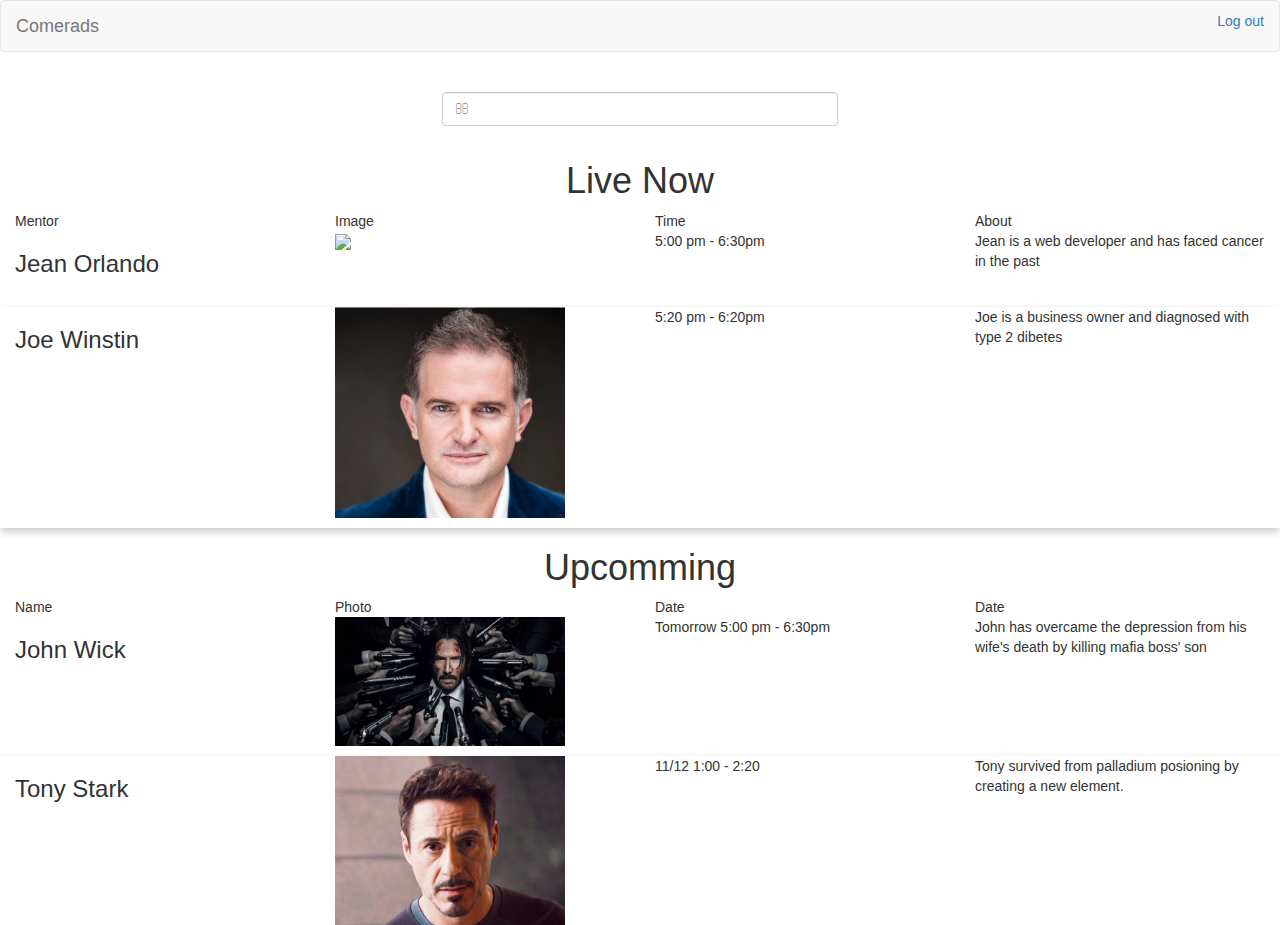
==== browse/index.html @ f773c15a "s" ====
<!DOCTYPE html>
<html lang="en">
<head>
  <title> Comrades - Browse </title>
  <meta charset="utf-8">
  <meta name="viewport" content="width=device-width, initial-scale=1">
  <link rel="stylesheet" href="https://maxcdn.bootstrapcdn.com/bootstrap/3.3.7/css/bootstrap.min.css">
  <script src="https://use.fontawesome.com/5a88125890.js"></script>
  <script src="https://ajax.googleapis.com/ajax/libs/jquery/3.2.1/jquery.min.js"></script>
  <script src="https://maxcdn.bootstrapcdn.com/bootstrap/3.3.7/js/bootstrap.min.js"></script>
</head>
<body>


<style>
.card-end {
    /* Add shadows to create the "card" effect */
    box-shadow: 0 4px 8px 0 rgba(0,0,0,0.2);
    transition: 0.3s;
}

/* On mouse-over, add a deeper shadow */
.card:hover {
    background-color: #eee;
    transition: 0.3s;
}

/* Add some padding inside the card container */
.container {
    padding: 2px 16px;
}
</style>

<nav class="navbar navbar-default">
  <div class="container-fluid">
    <div class="navbar-header">
      <a class="navbar-brand" href="#">Comerads</a>
    </div>
    <ul class="nav navbar-right">
      <li><a href="../index.html"> Log out</a></li>

    </ul>
  </div>
</nav>

<div class="container-fluid">
  <div class="row">
    <div class="col-sm-4"></div>
    <div class="col-sm-4">
            <form>
            <div class="form-group">
                <label for="search"></label>
                <input type="text" class="form-control" placeholder="&#xF002;" style="font-family:Arial, FontAwesome" />
            </div>
            </form>
    </div>
    <div class="col-sm-4"></div>
  </div>
</div>

<div>
<h1 style="text-align: center">Live Now</h1>
</div>

<!-- Live -->
<div class="card">
  <div class="container-fluid">
    <div class="row">
        <div class="col-md-3">Mentor</div>
        <div class="col-md-3">Image</div>
        <div class="col-md-3">Time</div>
        <div class="col-md-3">About</div>
    </div>
    <div class="row">
        <div class="col-md-3"><h3>Jean Orlando<h3></div>
        <div class="col-md-3">
          <img src = "http://www.intothepicture.com.au/wp-content/uploads/2017/07/sydney-corporate-headshots(pp_w700_h467).jpg"
          heigh ="200", width="230"></div>
        <div class="col-md-3">5:00 pm - 6:30pm</div>
        <div class="col-md-3">Jean is a web developer and has faced cancer in the past</div>
    </div>
    <p></p>
  </div>
</div>

<div class="card card-end">
  <div class="container-fluid">
    <div class="row">
        <div class="col-md-3"><h3>Joe Winstin<h3></div>
        <div class="col-md-3">
        <img src = "../res/JoeWinstin.jpg"
        heigh ="200", width="230"></div>
        <div class="col-md-3">5:20 pm - 6:20pm</div>
        <div class="col-md-3">Joe is a business owner and diagnosed with type 2 dibetes</div>
    </div>
    <p></p>
  </div>
</div>

<!-- Scheduled -->
<div>
<h1 style="text-align: center">Upcomming</h1>
</div>

<div class="card">
  <div class="container-fluid">
    <div class="row">
        <div class="col-md-3">Name</div>
        <div class="col-md-3">Photo</div>
        <div class="col-md-3">Date</div>
        <div class="col-md-3">Date</div>
    </div>
    <div class="row">
        <div class="col-md-3"><h3>John Wick<h3></div>
        <div class="col-md-3">
          <img src = "../res/john-wick-2-guns.jpg"
          heigh ="200", width="230"></div>
        <div class="col-md-3">Tomorrow 5:00 pm - 6:30pm</div>
        <div class="col-md-3">John has overcame the depression from his wife's death by killing mafia boss' son</div>
    </div>
    <p></p>
  </div>
</div>

<div class="card card-end">
  <div class="container-fluid">
    <div class="row">
        <div class="col-md-3"><h3>Tony Stark<h3></div>
        <div class="col-md-3">
          <img src = "../res/tony.jpg"
          heigh ="200", width="230"></div>
        <div class="col-md-3">11/12 1:00 - 2:20</div>
        <div class="col-md-3">Tony survived from palladium posioning by creating a new element.</div>
    </div>
  </div>
</div>


</body>
</html>
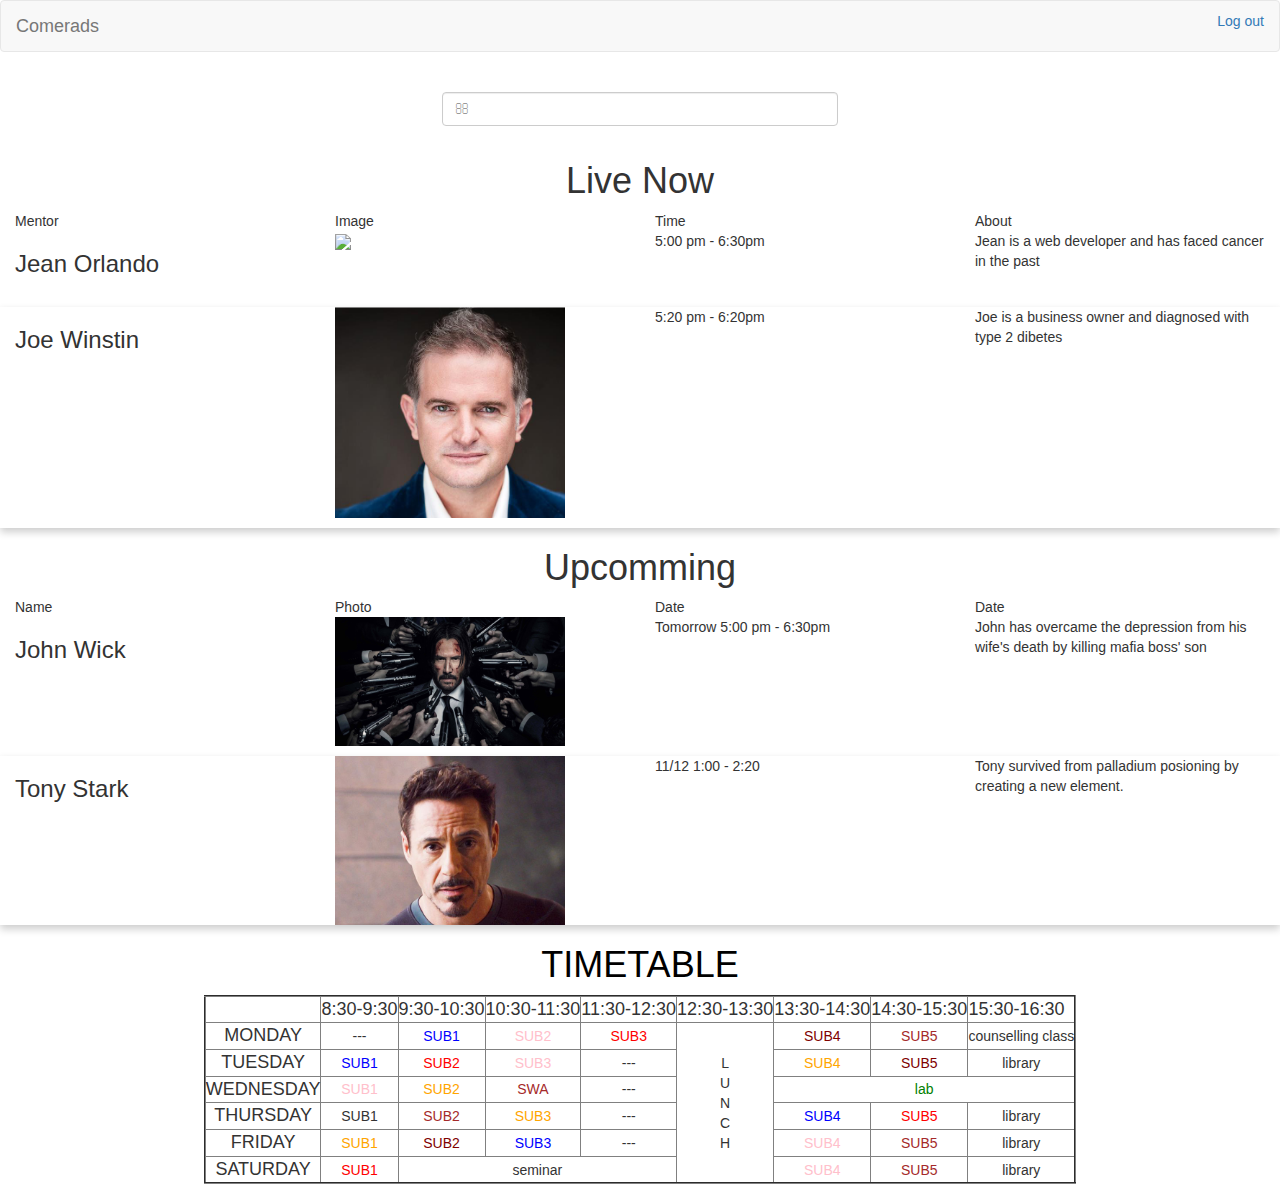
==== commit 99a1b01d: "f" ====
--- a/browse/index.html
+++ b/browse/index.html
@@ -136,5 +136,83 @@
 </div>
 
 
+
+
+
+<H1><FONT COLOR="BLACK"><CENTER>TIMETABLE</FONT></H1>
+<table border="2" cellspacing="3" align="center">
+<tr>
+ <td align="center">
+ <td><font size="4">8:30-9:30</font>
+ <td><font size="4">9:30-10:30</font>
+ <td><font size="4">10:30-11:30</font>
+ <td><font size="4">11:30-12:30</font>
+ <td><font size="4">12:30-13:30</font>
+ <td><font size="4">13:30-14:30</font>
+ <td><font size="4">14:30-15:30</font>
+ <td><font size="4">15:30-16:30</font>
+</tr>
+<tr>
+ <td align="center"><font size="4">MONDAY</font>
+ <td align="center">---<td align="center"><font color="blue">SUB1<br>
+ <td align="center"><font color="pink">SUB2<br>
+ <td align="center"><font color="red">SUB3<br>
+ <td rowspan="6"align="center">L<br>U<br>N<br>C<br>H
+ <td align="center"><font color="maroon">SUB4<br>
+ <td align="center"><font color="brown">SUB5<br>
+ <td align="center">counselling class
+</tr>
+<tr>
+ <td align="center"><font size="4">TUESDAY</font>
+ <td align="center"><font color="blue">SUB1<br>
+ <td align="center"><font color="red">SUB2<br>
+ <td align="center"><font color="pink">SUB3<br>
+ <td align="center">---
+ <td align="center"><font color="orange">SUB4<BR>
+ <td align="center"><font color="maroon">SUB5<br>
+ <td align="center">library
+</tr>
+<tr>
+ <td align="center"><font size="4">WEDNESDAY</font>
+ <td align="center"><font color="pink">SUB1<br>
+ <td align="center"><font color="orange">SUB2<BR>
+ <td align="center"><font color="brown">SWA<br>
+ <td align="center">---
+ <td colspan="3" align="center"><font color="green"> lab
+</tr>
+<tr>
+ <td align="center"><font size="4">THURSDAY</font>
+ <td align="center">SUB1<br>
+ <td align="center"><font color="brown">SUB2<br>
+ <td align="center"><font color="orange">SUB3<BR>
+ <td align="center">---
+ <td align="center"><font color="blue">SUB4<br>
+ <td align="center"><font color="red">SUB5<br>
+ <td align="center">library
+</tr>
+<tr>
+ <td align="center"><font size="4">FRIDAY</font>
+ <td align="center"><font color="orange">SUB1<BR>
+ <td align="center"><font color="maroon">SUB2<br>
+ <td align="center"><font color="blue">SUB3<br>
+ <td align="center">---
+ <td align="center"><font color="pink">SUB4<br>
+ <td align="center"><font color="brown">SUB5<br>
+ <td align="center">library
+</tr>
+<tr>
+ <td align="center"><font size="4">SATURDAY</font>
+ <td align="center"><font color="red">SUB1<br>
+ <td colspan="3" align="center">seminar
+ <td align="center"><font color="pink">SUB4<br>
+ <td align="center"><font color="brown">SUB5<br>
+ <td align="center">library
+</tr>
+
+
+
+
+
+
 </body>
 </html>
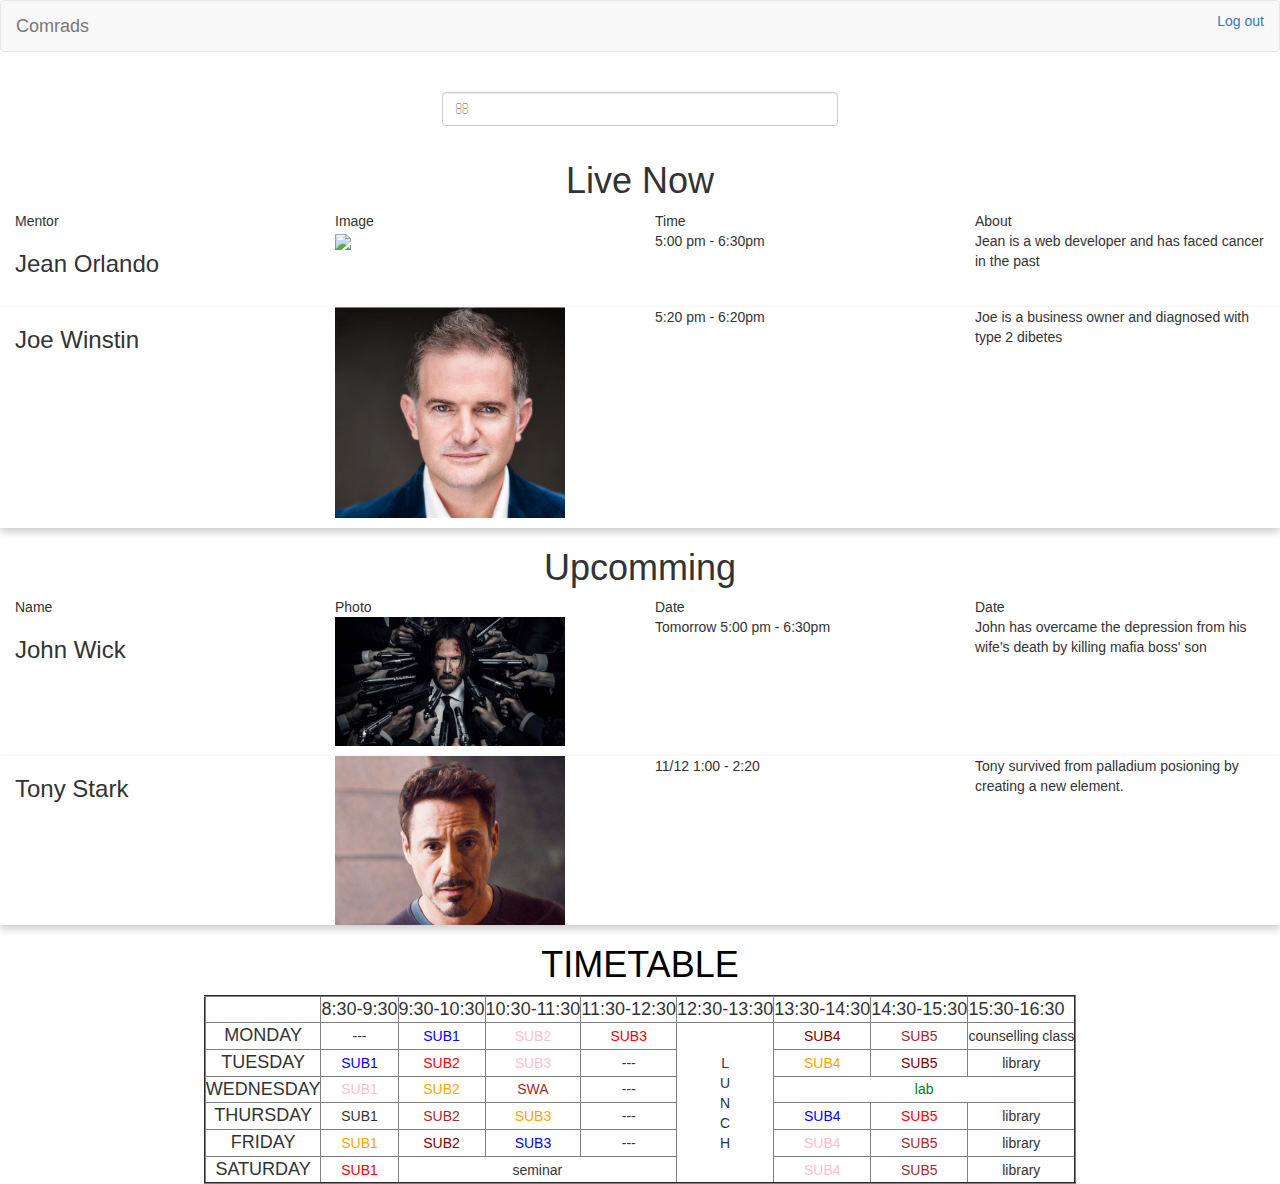
==== commit 4ba21de7: "y" ====
--- a/browse/index.html
+++ b/browse/index.html
@@ -34,7 +34,7 @@
 <nav class="navbar navbar-default">
   <div class="container-fluid">
     <div class="navbar-header">
-      <a class="navbar-brand" href="#">Comerads</a>
+      <a class="navbar-brand" href="#">Comrads</a>
     </div>
     <ul class="nav navbar-right">
       <li><a href="../index.html"> Log out</a></li>
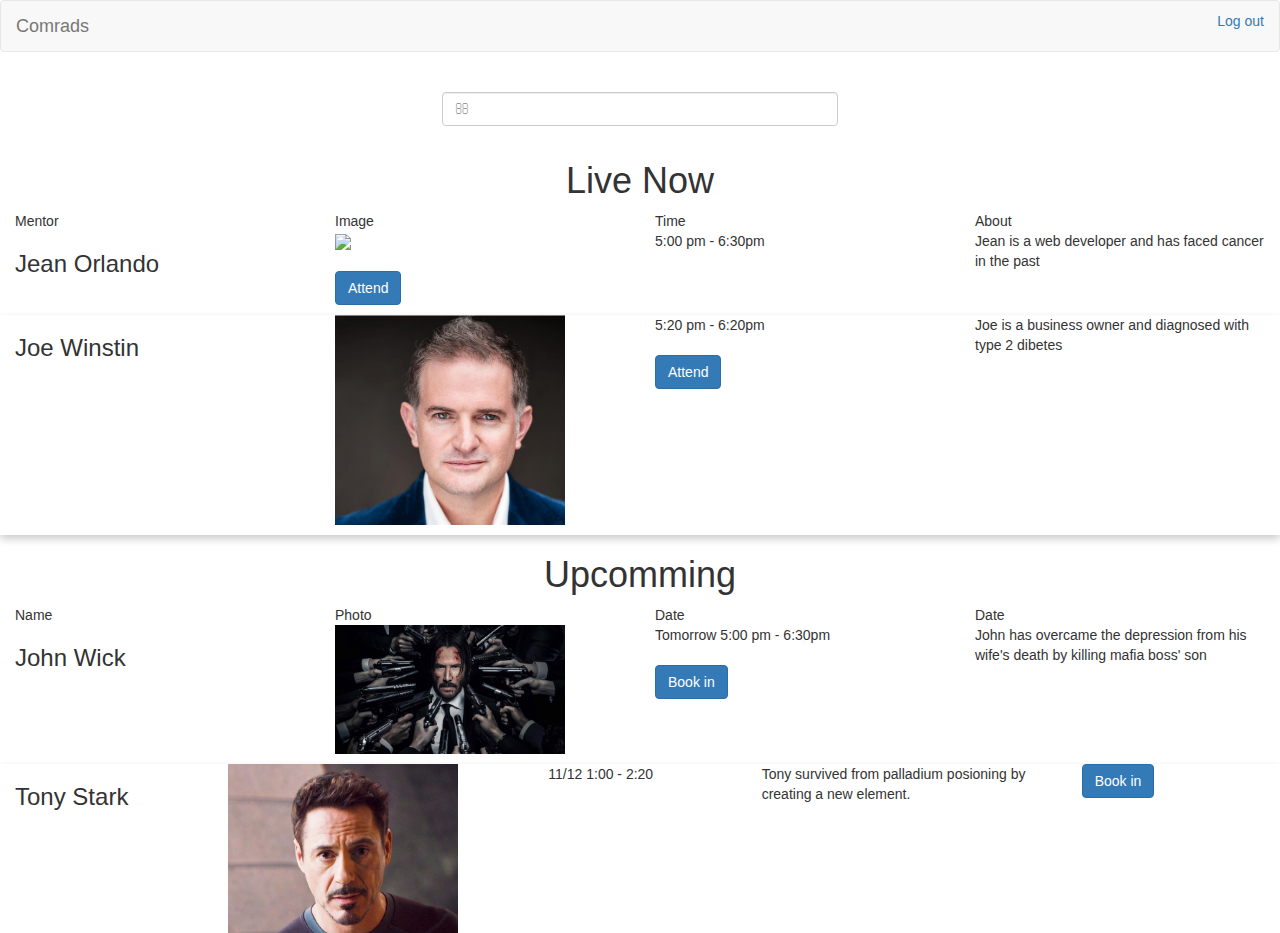
==== commit c2b1705d: "d" ====
--- a/browse/index.html
+++ b/browse/index.html
@@ -78,6 +78,7 @@
           heigh ="200", width="230"></div>
         <div class="col-md-3">5:00 pm - 6:30pm</div>
         <div class="col-md-3">Jean is a web developer and has faced cancer in the past</div>
+        <div class="col-md-2"><button class="btn btn-primary">Attend</button></div>
     </div>
     <p></p>
   </div>
@@ -92,6 +93,7 @@
         heigh ="200", width="230"></div>
         <div class="col-md-3">5:20 pm - 6:20pm</div>
         <div class="col-md-3">Joe is a business owner and diagnosed with type 2 dibetes</div>
+        <div class="col-md-2"><button class="btn btn-primary">Attend</button></div>
     </div>
     <p></p>
   </div>
@@ -117,6 +119,7 @@
           heigh ="200", width="230"></div>
         <div class="col-md-3">Tomorrow 5:00 pm - 6:30pm</div>
         <div class="col-md-3">John has overcame the depression from his wife's death by killing mafia boss' son</div>
+        <div class="col-md-2"><button class="btn btn-primary">Book in</button></div>
     </div>
     <p></p>
   </div>
@@ -125,12 +128,13 @@
 <div class="card card-end">
   <div class="container-fluid">
     <div class="row">
-        <div class="col-md-3"><h3>Tony Stark<h3></div>
+        <div class="col-md-2"><h3>Tony Stark<h3></div>
         <div class="col-md-3">
           <img src = "../res/tony.jpg"
           heigh ="200", width="230"></div>
-        <div class="col-md-3">11/12 1:00 - 2:20</div>
+        <div class="col-md-2">11/12 1:00 - 2:20</div>
         <div class="col-md-3">Tony survived from palladium posioning by creating a new element.</div>
+        <div class="col-md-2"><button class="btn btn-primary">Book in</button></div>
     </div>
   </div>
 </div>
@@ -139,80 +143,6 @@
 
 
 
-<H1><FONT COLOR="BLACK"><CENTER>TIMETABLE</FONT></H1>
-<table border="2" cellspacing="3" align="center">
-<tr>
- <td align="center">
- <td><font size="4">8:30-9:30</font>
- <td><font size="4">9:30-10:30</font>
- <td><font size="4">10:30-11:30</font>
- <td><font size="4">11:30-12:30</font>
- <td><font size="4">12:30-13:30</font>
- <td><font size="4">13:30-14:30</font>
- <td><font size="4">14:30-15:30</font>
- <td><font size="4">15:30-16:30</font>
-</tr>
-<tr>
- <td align="center"><font size="4">MONDAY</font>
- <td align="center">---<td align="center"><font color="blue">SUB1<br>
- <td align="center"><font color="pink">SUB2<br>
- <td align="center"><font color="red">SUB3<br>
- <td rowspan="6"align="center">L<br>U<br>N<br>C<br>H
- <td align="center"><font color="maroon">SUB4<br>
- <td align="center"><font color="brown">SUB5<br>
- <td align="center">counselling class
-</tr>
-<tr>
- <td align="center"><font size="4">TUESDAY</font>
- <td align="center"><font color="blue">SUB1<br>
- <td align="center"><font color="red">SUB2<br>
- <td align="center"><font color="pink">SUB3<br>
- <td align="center">---
- <td align="center"><font color="orange">SUB4<BR>
- <td align="center"><font color="maroon">SUB5<br>
- <td align="center">library
-</tr>
-<tr>
- <td align="center"><font size="4">WEDNESDAY</font>
- <td align="center"><font color="pink">SUB1<br>
- <td align="center"><font color="orange">SUB2<BR>
- <td align="center"><font color="brown">SWA<br>
- <td align="center">---
- <td colspan="3" align="center"><font color="green"> lab
-</tr>
-<tr>
- <td align="center"><font size="4">THURSDAY</font>
- <td align="center">SUB1<br>
- <td align="center"><font color="brown">SUB2<br>
- <td align="center"><font color="orange">SUB3<BR>
- <td align="center">---
- <td align="center"><font color="blue">SUB4<br>
- <td align="center"><font color="red">SUB5<br>
- <td align="center">library
-</tr>
-<tr>
- <td align="center"><font size="4">FRIDAY</font>
- <td align="center"><font color="orange">SUB1<BR>
- <td align="center"><font color="maroon">SUB2<br>
- <td align="center"><font color="blue">SUB3<br>
- <td align="center">---
- <td align="center"><font color="pink">SUB4<br>
- <td align="center"><font color="brown">SUB5<br>
- <td align="center">library
-</tr>
-<tr>
- <td align="center"><font size="4">SATURDAY</font>
- <td align="center"><font color="red">SUB1<br>
- <td colspan="3" align="center">seminar
- <td align="center"><font color="pink">SUB4<br>
- <td align="center"><font color="brown">SUB5<br>
- <td align="center">library
-</tr>
-
-
-
-
-
 
 </body>
 </html>
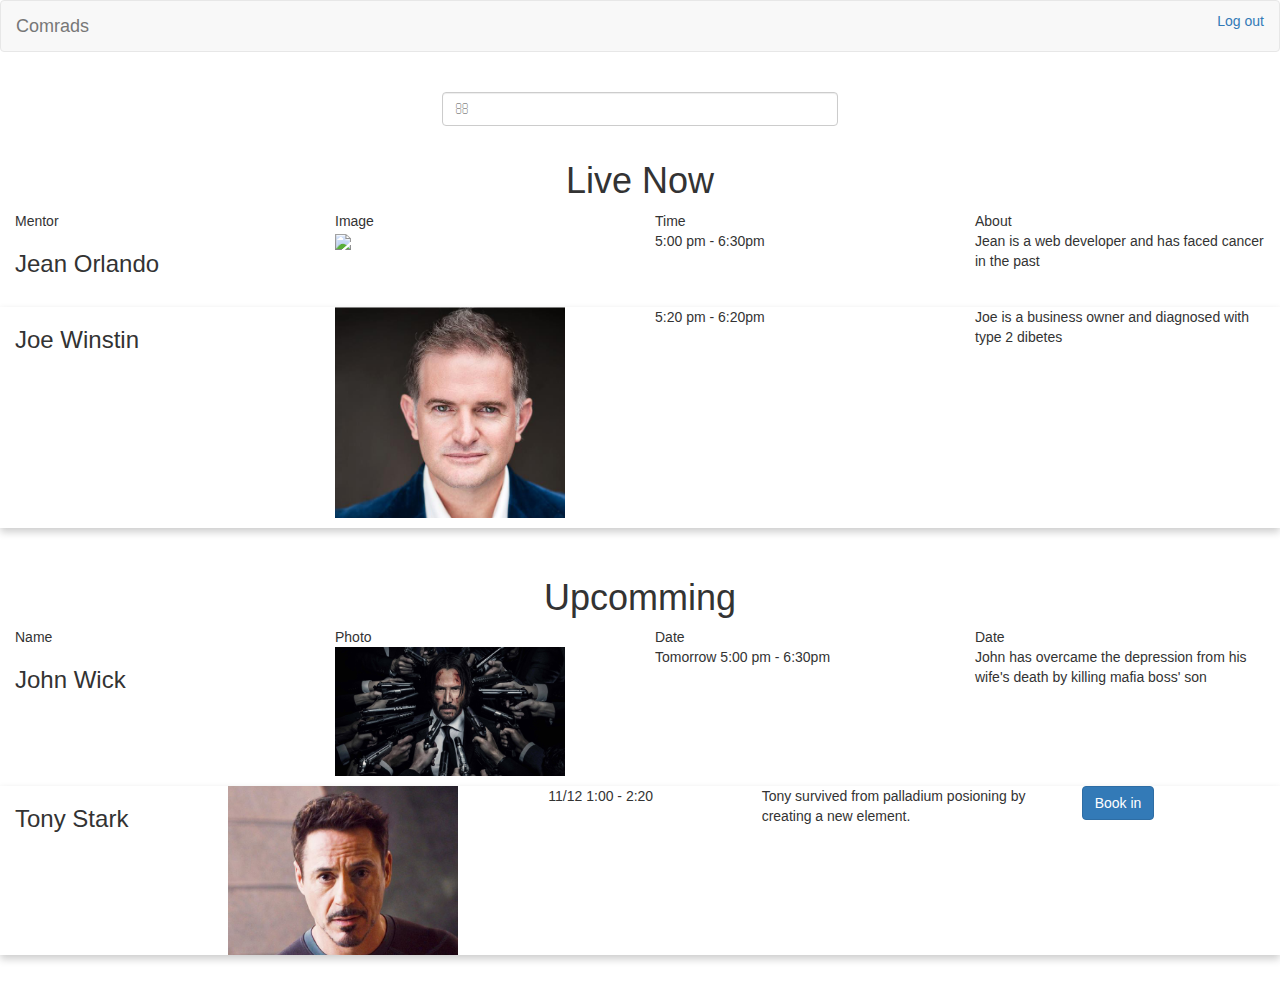
==== commit e6641940: "comit" ====
--- a/browse/index.html
+++ b/browse/index.html
@@ -17,8 +17,9 @@
     /* Add shadows to create the "card" effect */
     box-shadow: 0 4px 8px 0 rgba(0,0,0,0.2);
     transition: 0.3s;
+
+    margin-bottom: 50px;
 }
-
 /* On mouse-over, add a deeper shadow */
 .card:hover {
     background-color: #eee;
@@ -78,7 +79,6 @@
           heigh ="200", width="230"></div>
         <div class="col-md-3">5:00 pm - 6:30pm</div>
         <div class="col-md-3">Jean is a web developer and has faced cancer in the past</div>
-        <div class="col-md-2"><button class="btn btn-primary">Attend</button></div>
     </div>
     <p></p>
   </div>
@@ -93,7 +93,6 @@
         heigh ="200", width="230"></div>
         <div class="col-md-3">5:20 pm - 6:20pm</div>
         <div class="col-md-3">Joe is a business owner and diagnosed with type 2 dibetes</div>
-        <div class="col-md-2"><button class="btn btn-primary">Attend</button></div>
     </div>
     <p></p>
   </div>
@@ -119,7 +118,6 @@
           heigh ="200", width="230"></div>
         <div class="col-md-3">Tomorrow 5:00 pm - 6:30pm</div>
         <div class="col-md-3">John has overcame the depression from his wife's death by killing mafia boss' son</div>
-        <div class="col-md-2"><button class="btn btn-primary">Book in</button></div>
     </div>
     <p></p>
   </div>
@@ -142,7 +140,5 @@
 
 
 
-
-
 </body>
 </html>
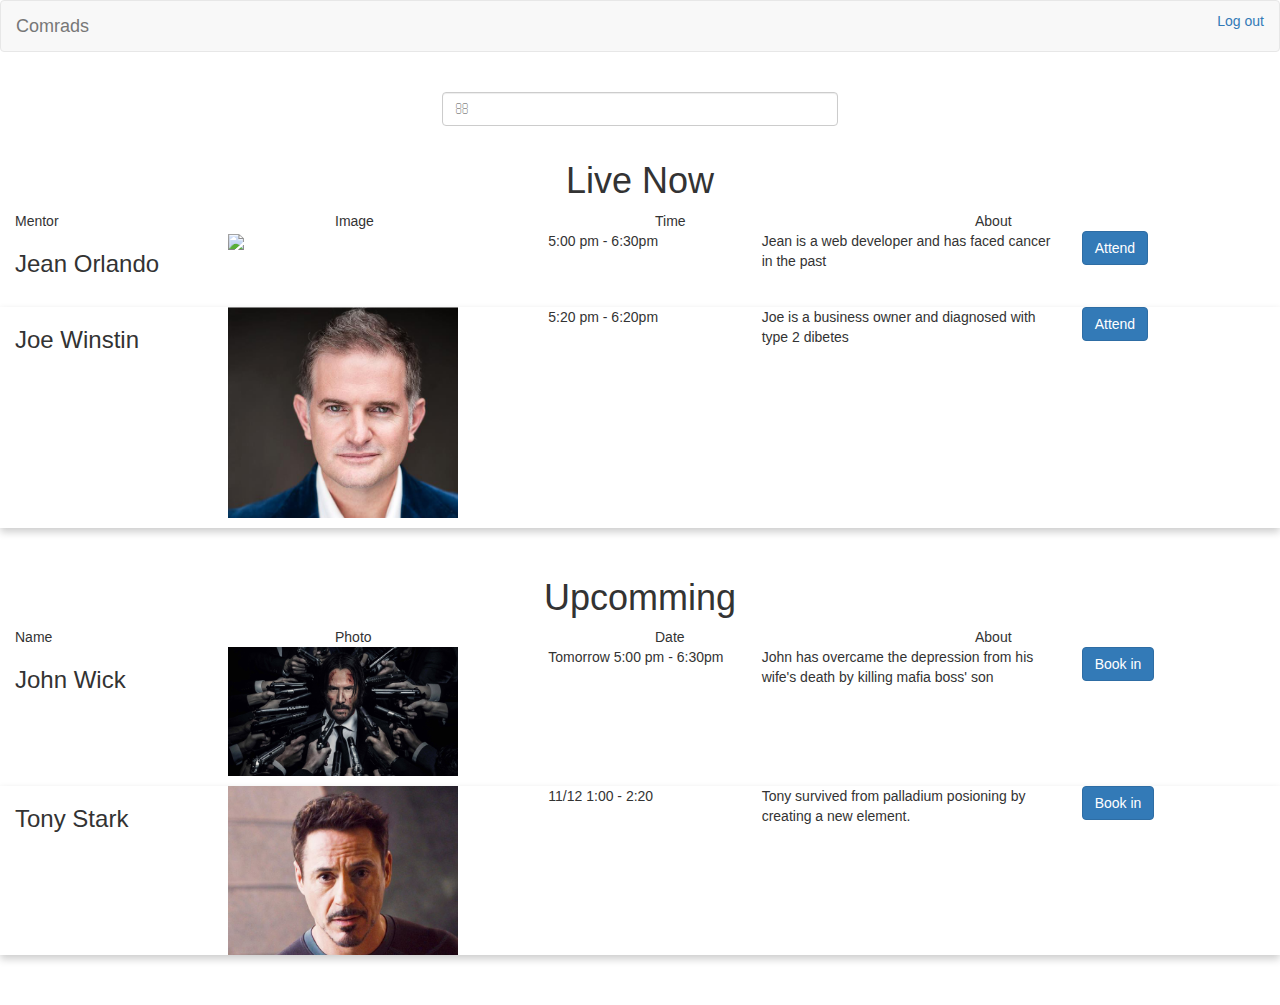
==== commit 533f406a: "Merge branch 'master' of https://github.com/solexstudios/TAD" ====
--- a/browse/index.html
+++ b/browse/index.html
@@ -73,12 +73,13 @@
         <div class="col-md-3">About</div>
     </div>
     <div class="row">
-        <div class="col-md-3"><h3>Jean Orlando<h3></div>
+        <div class="col-md-2"><h3>Jean Orlando<h3></div>
         <div class="col-md-3">
           <img src = "http://www.intothepicture.com.au/wp-content/uploads/2017/07/sydney-corporate-headshots(pp_w700_h467).jpg"
           heigh ="200", width="230"></div>
-        <div class="col-md-3">5:00 pm - 6:30pm</div>
+        <div class="col-md-2">5:00 pm - 6:30pm</div>
         <div class="col-md-3">Jean is a web developer and has faced cancer in the past</div>
+        <div class="col-md-2"><a class="btn btn-primary" href="../video/video.html">Attend</a></div>
     </div>
     <p></p>
   </div>
@@ -87,12 +88,13 @@
 <div class="card card-end">
   <div class="container-fluid">
     <div class="row">
-        <div class="col-md-3"><h3>Joe Winstin<h3></div>
+        <div class="col-md-2"><h3>Joe Winstin<h3></div>
         <div class="col-md-3">
         <img src = "../res/JoeWinstin.jpg"
         heigh ="200", width="230"></div>
-        <div class="col-md-3">5:20 pm - 6:20pm</div>
+        <div class="col-md-2">5:20 pm - 6:20pm</div>
         <div class="col-md-3">Joe is a business owner and diagnosed with type 2 dibetes</div>
+        <div class="col-md-2"><button class="btn btn-primary">Attend</button></div>
     </div>
     <p></p>
   </div>
@@ -109,19 +111,21 @@
         <div class="col-md-3">Name</div>
         <div class="col-md-3">Photo</div>
         <div class="col-md-3">Date</div>
-        <div class="col-md-3">Date</div>
+        <div class="col-md-3">About</div>
     </div>
     <div class="row">
-        <div class="col-md-3"><h3>John Wick<h3></div>
+        <div class="col-md-2"><h3>John Wick<h3></div>
         <div class="col-md-3">
           <img src = "../res/john-wick-2-guns.jpg"
           heigh ="200", width="230"></div>
-        <div class="col-md-3">Tomorrow 5:00 pm - 6:30pm</div>
+        <div class="col-md-2">Tomorrow 5:00 pm - 6:30pm</div>
         <div class="col-md-3">John has overcame the depression from his wife's death by killing mafia boss' son</div>
+        <div class="col-md-2"><button class="btn btn-primary">Book in</button></div>
     </div>
     <p></p>
   </div>
 </div>
+
 
 <div class="card card-end">
   <div class="container-fluid">
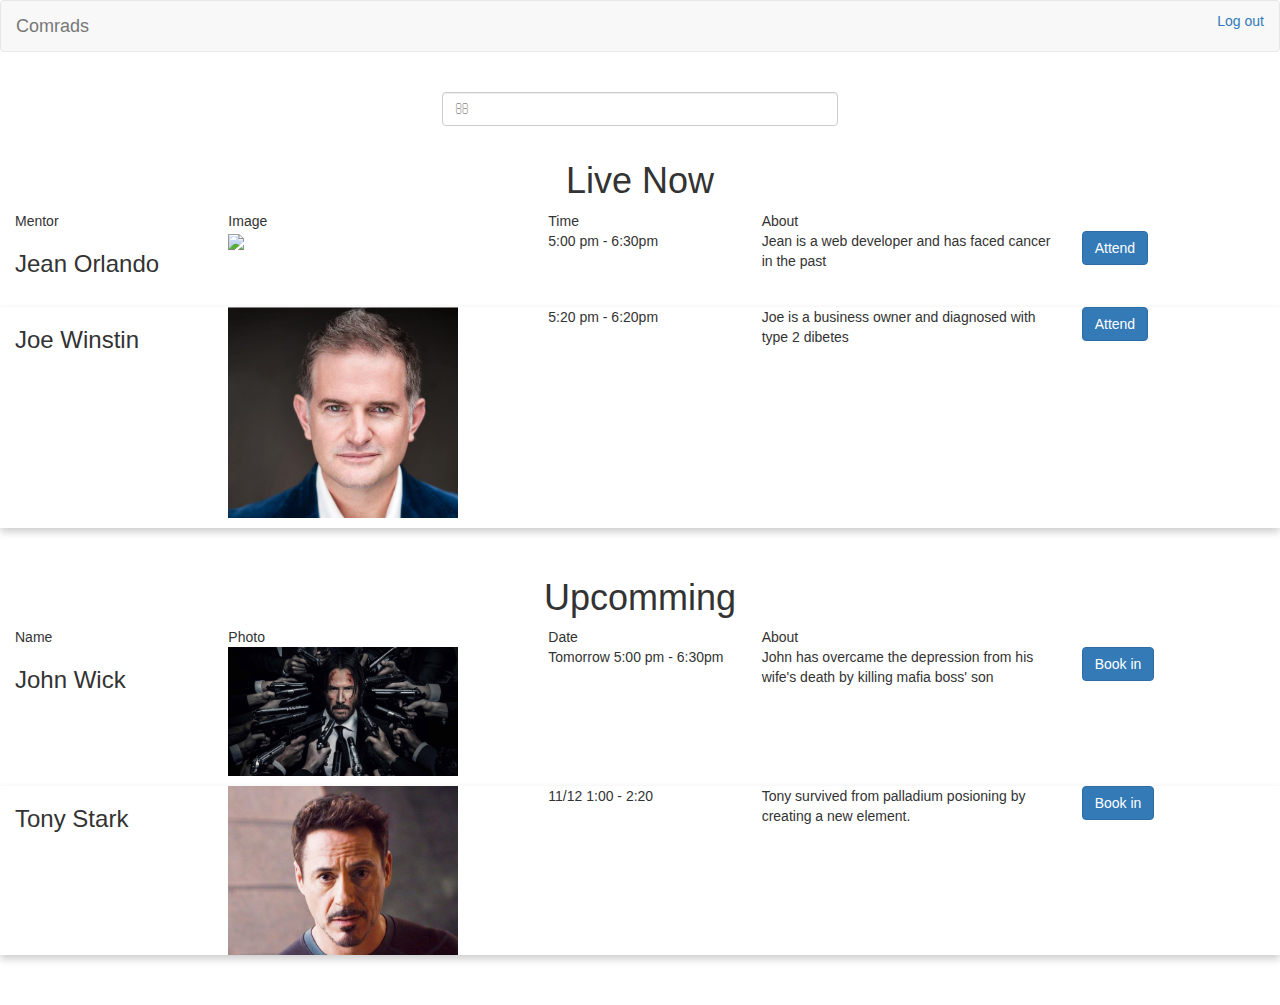
==== commit 5f36a8bd: "Live" ====
--- a/browse/index.html
+++ b/browse/index.html
@@ -67,9 +67,9 @@
 <div class="card">
   <div class="container-fluid">
     <div class="row">
-        <div class="col-md-3">Mentor</div>
+        <div class="col-md-2">Mentor</div>
         <div class="col-md-3">Image</div>
-        <div class="col-md-3">Time</div>
+        <div class="col-md-2">Time</div>
         <div class="col-md-3">About</div>
     </div>
     <div class="row">
@@ -108,9 +108,9 @@
 <div class="card">
   <div class="container-fluid">
     <div class="row">
-        <div class="col-md-3">Name</div>
+        <div class="col-md-2">Name</div>
         <div class="col-md-3">Photo</div>
-        <div class="col-md-3">Date</div>
+        <div class="col-md-2">Date</div>
         <div class="col-md-3">About</div>
     </div>
     <div class="row">
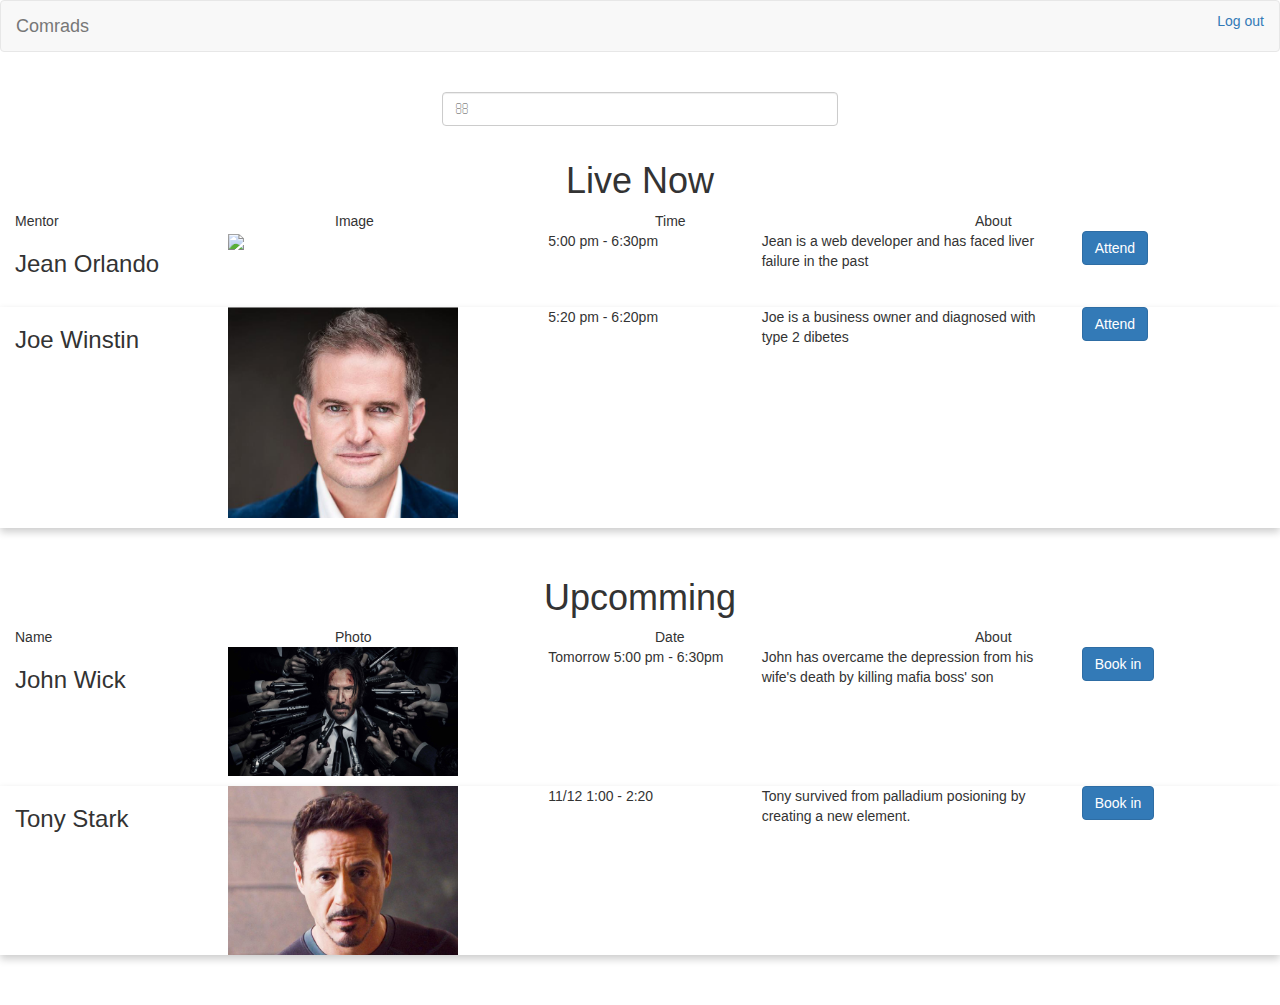
==== commit e70c07c7: "dsd" ====
--- a/browse/index.html
+++ b/browse/index.html
@@ -67,9 +67,9 @@
 <div class="card">
   <div class="container-fluid">
     <div class="row">
-        <div class="col-md-2">Mentor</div>
+        <div class="col-md-3">Mentor</div>
         <div class="col-md-3">Image</div>
-        <div class="col-md-2">Time</div>
+        <div class="col-md-3">Time</div>
         <div class="col-md-3">About</div>
     </div>
     <div class="row">
@@ -78,7 +78,7 @@
           <img src = "http://www.intothepicture.com.au/wp-content/uploads/2017/07/sydney-corporate-headshots(pp_w700_h467).jpg"
           heigh ="200", width="230"></div>
         <div class="col-md-2">5:00 pm - 6:30pm</div>
-        <div class="col-md-3">Jean is a web developer and has faced cancer in the past</div>
+        <div class="col-md-3">Jean is a web developer and has faced liver failure in the past</div>
         <div class="col-md-2"><a class="btn btn-primary" href="../video/video.html">Attend</a></div>
     </div>
     <p></p>
@@ -108,9 +108,9 @@
 <div class="card">
   <div class="container-fluid">
     <div class="row">
-        <div class="col-md-2">Name</div>
+        <div class="col-md-3">Name</div>
         <div class="col-md-3">Photo</div>
-        <div class="col-md-2">Date</div>
+        <div class="col-md-3">Date</div>
         <div class="col-md-3">About</div>
     </div>
     <div class="row">
